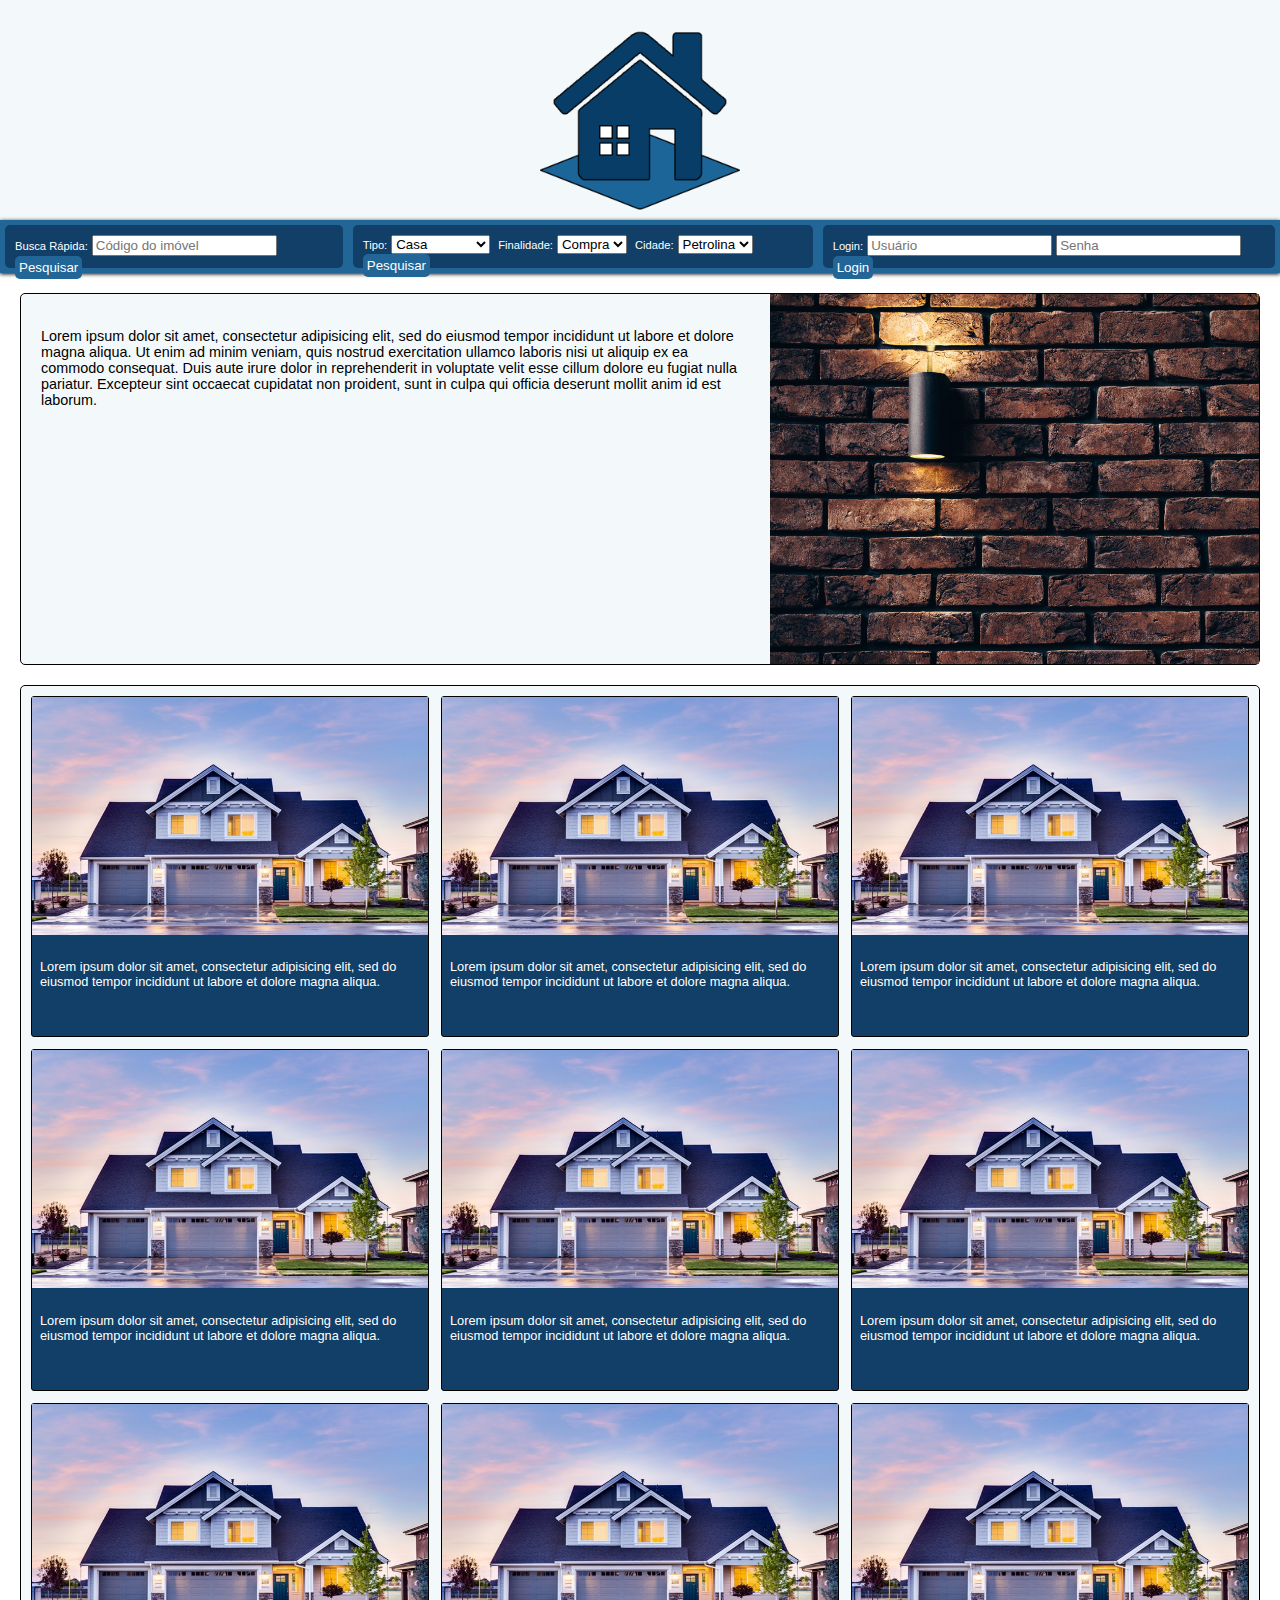
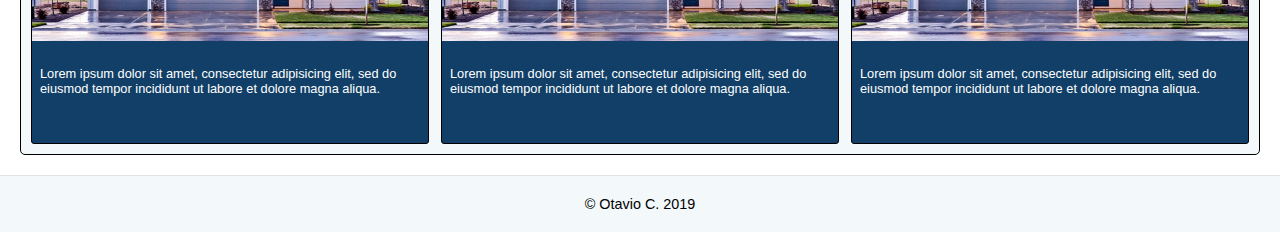
==== index.html @ b0381f6a "commit inicial" ====
<!DOCTYPE html>
<html>
<head>
	<meta charset="utf-8">
	<meta name="viewport" content=width=device-width>
	<link rel="stylesheet" type="text/css" href="style.css">
	<title>Site Imobiliária</title>
</head>
<body>
	<header>
		<div class="container_top">
			<img src="img/houseLogo.png">
		</div>
		<div class="container_mid">
			<form action="" method="POST">
				<label>Busca Rápida:</label>
				<input class="notbtn" type="text" name="busca" placeholder="Código do imóvel">
				<input class="formbtn" type="submit" name="submit" value="Pesquisar">
			</form>
			<form class="nodisplay" action="" method="POST">
				<label>Tipo:</label>
				<select name="tipo_imovel"">
					<option value="casa">Casa</option>
					<option value="terreno">Terreno</option>
					<option value="apartamento">Apartamento</option>
					<option value="comercial">Comercial</option>
				</select>
				<label>Finalidade:</label>
				<select name="finalidade">
					<option value="compra">Compra</option>
					<option value="venda">Venda</option>
				</select>
				<label>Cidade:</label>
				<select name="cidade">
					<option value="petrolina">Petrolina</option>
					<option value="juazeiro">Juazeiro</option>
					<input class="formbtn" type="submit" name="submit_2" value="Pesquisar">
				</select>
			</form>
			<form action="" method="POST">
				<label>Login:</label>
				<input class="notbtn" type="text" name="usuario" placeholder="Usuário">
				<input class="notbtn" type="password" name="senha" placeholder="Senha">
				<input class="formbtn" type="submit" name="submit_3" value="Login">
			</form>
		</div>
	</header>

	<section>
		<div class="flex">
			<div class="newsleft">
				<p>Lorem ipsum dolor sit amet, consectetur adipisicing elit, sed do eiusmod
				tempor incididunt ut labore et dolore magna aliqua. Ut enim ad minim veniam,
				quis nostrud exercitation ullamco laboris nisi ut aliquip ex ea commodo
				consequat. Duis aute irure dolor in reprehenderit in voluptate velit esse
				cillum dolore eu fugiat nulla pariatur. Excepteur sint occaecat cupidatat non
				proident, sunt in culpa qui officia deserunt mollit anim id est laborum.</p>
			</div>
			<div class="newsright">
				<img src="img/brickwall.jpg">
			</div>
		</div>
	</section>

	<section>
		<div class="grid">
			<div class="item1 bordergrid">
				<img src="img/house1.jpg">
				<p>Lorem ipsum dolor sit amet, consectetur adipisicing elit, sed do eiusmod
				tempor incididunt ut labore et dolore magna aliqua.</p>	
			</div>
			<div class="item2 bordergrid">
				<img src="img/house1.jpg">
				<p>Lorem ipsum dolor sit amet, consectetur adipisicing elit, sed do eiusmod
				tempor incididunt ut labore et dolore magna aliqua.</p>
			</div>
			<div class="item3 bordergrid">
				<img src="img/house1.jpg">
				<p>Lorem ipsum dolor sit amet, consectetur adipisicing elit, sed do eiusmod
				tempor incididunt ut labore et dolore magna aliqua.</p>
			</div>
			<div class="item4 bordergrid">
				<img src="img/house1.jpg">
				<p>Lorem ipsum dolor sit amet, consectetur adipisicing elit, sed do eiusmod
				tempor incididunt ut labore et dolore magna aliqua.</p>
			</div>
			<div class="item5 bordergrid">
				<img src="img/house1.jpg">
				<p>Lorem ipsum dolor sit amet, consectetur adipisicing elit, sed do eiusmod
				tempor incididunt ut labore et dolore magna aliqua.</p>
			</div>
			<div class="item6 bordergrid">
				<img src="img/house1.jpg">
				<p>Lorem ipsum dolor sit amet, consectetur adipisicing elit, sed do eiusmod
				tempor incididunt ut labore et dolore magna aliqua.</p>
			</div>
			<div class="item7 bordergrid">
				<img src="img/house1.jpg">
				<p>Lorem ipsum dolor sit amet, consectetur adipisicing elit, sed do eiusmod
				tempor incididunt ut labore et dolore magna aliqua.</p>
			</div>
			<div class="item8 bordergrid">
				<img src="img/house1.jpg">
				<p>Lorem ipsum dolor sit amet, consectetur adipisicing elit, sed do eiusmod
				tempor incididunt ut labore et dolore magna aliqua.</p>
			</div>
			<div class="item9 bordergrid">
				<img src="img/house1.jpg">
				<p>Lorem ipsum dolor sit amet, consectetur adipisicing elit, sed do eiusmod
				tempor incididunt ut labore et dolore magna aliqua.</p>
			</div>
		</div>
	</section>

	<footer>
		<p>&copy; Otavio C. 2019</p>		
	</footer>
</body>
</html>
---- style.css ----
body{
	margin: 0;
}

/*GLOBAIS*/

h2{
	font-family: Verdana, sans-serif;
	margin: 0;
}

label{
	font-family: Verdana, sans-serif;
	font-size: 0.7rem;
}

p{
	font-family: Verdana, sans-serif;
	font-size: 0.9rem;
}

/*HEADER*/

header{
	margin: auto;
}

header h2{
	padding: 32px 70px;
}

.formbtn{
	background-color: #226597;
	color: white;
	border: none;
	border-radius: 5px;
	padding: 4px;
	transition-duration: 0.2s;
}

.formbtn:hover{
	background-color: #87c0cd;
	color: white;	
}

.container_top{
	display: flex;
	width: 100%;
	height: 220px;
	background-color: #f3f9fb;
}

.container_top img{
	height: 200px;
	width: 200px;
	margin: auto;
}

.container_mid{
	width: 100%;
	display: flex;
	justify-content: space-evenly;
	height: 3.3rem;	
	background-color: #226597;
	color: white;
	box-shadow: 0 1px 4px black;
}

.container_mid form{
	margin: 5px;
	padding: 10px;
	background-color: #113f67;
	border-radius: 5px;
}

.container_mid select{
	margin-right: 4px;
}

/*SECTION*/

section{
	margin: 20px;
	border: 1px solid black;
	border-radius: 5px;
	background: #f3f9fb;
}

section .newsleft{
	padding: 20px;
}

section img{
	width: 100%;
	height: 100%;
}

/*FLEX*/

.flex{
	display: flex;
}

/*GRID*/

.grid{
	display: grid;
	justify-items: center;
	margin: 10px;
	grid-column-gap: 12px;
	grid-row-gap: 12px;
}

.grid img{
	height: 70%;
	width: 100%;
}

.grid p{
	padding: 8px;
	font-size: 0.8rem;
}

.item1{
	grid-row-start: 1;
	grid-row-end: 1;
	grid-column-start: 1;
	grid-column-end: 1;
}

.item2{
	grid-row-start: 1;
	grid-row-end: 1;
	grid-column-start: 2;
	grid-column-end: 2;
}

.item3{
	grid-row-start: 1;
	grid-row-end: 1;
	grid-column-start: 3;
	grid-column-end: 3;
}

.bordergrid{
	border: 1px solid black;
	border-radius: 3px;
	color: white;
	background: #113f67;
}

/*FOOTER*/

footer{
	text-align: center;
	border-top: 1px #e0e2e5 solid;
	background: #f3f9fb;
}

footer p{
	margin: 0;
	padding: 20px 0;
}

/*MEDIA QUERY*/

@media(max-width: 1199px){
	.container_mid{
		flex-direction: column;
		height: auto;
		font-weight: bold;
	}

	.container_mid label{
		text-align: center;
		display: block;
	}

	.container_mid select{
		width: 100%;
	}

	.container_mid input.notbtn{
		margin-top: 5px;
		text-align: center;
		display: block;
		margin-right: auto;
		margin-left: auto;
		width: 68%;
	}

	.formbtn{
		display: block;
		margin-top: 5px;
		margin-right: auto;
		margin-left: auto;
		width: 70%;
	}

	.flex{
		flex-direction: column-reverse;
	}

	section img{
		height: 100%;
	}

	.nodisplay{
		display: none;
	}
}

@media(max-width: 768px){
	.container_top{
		height: 180px;
	}

	.container_top img{
    	height: 150px;
    	width: 150px;
    	margin: auto;
	}	

	.item1{
		grid-row-start: 1;
		grid-row-end: 1;
		grid-column-start: 1;
		grid-column-end: 1;
	}

	.item2{
		grid-row-start: 2;
		grid-row-end: 2;
		grid-column-start: 1;
		grid-column-end: 1;
	}

	.item3{
		grid-row-start: 3;
		grid-row-end: 3;
		grid-column-start: 1;
		grid-column-end: 1;
	}

	.item4,.item5,.item6,
	.item7,.item8,.item9{
		display: none;
	}	
}
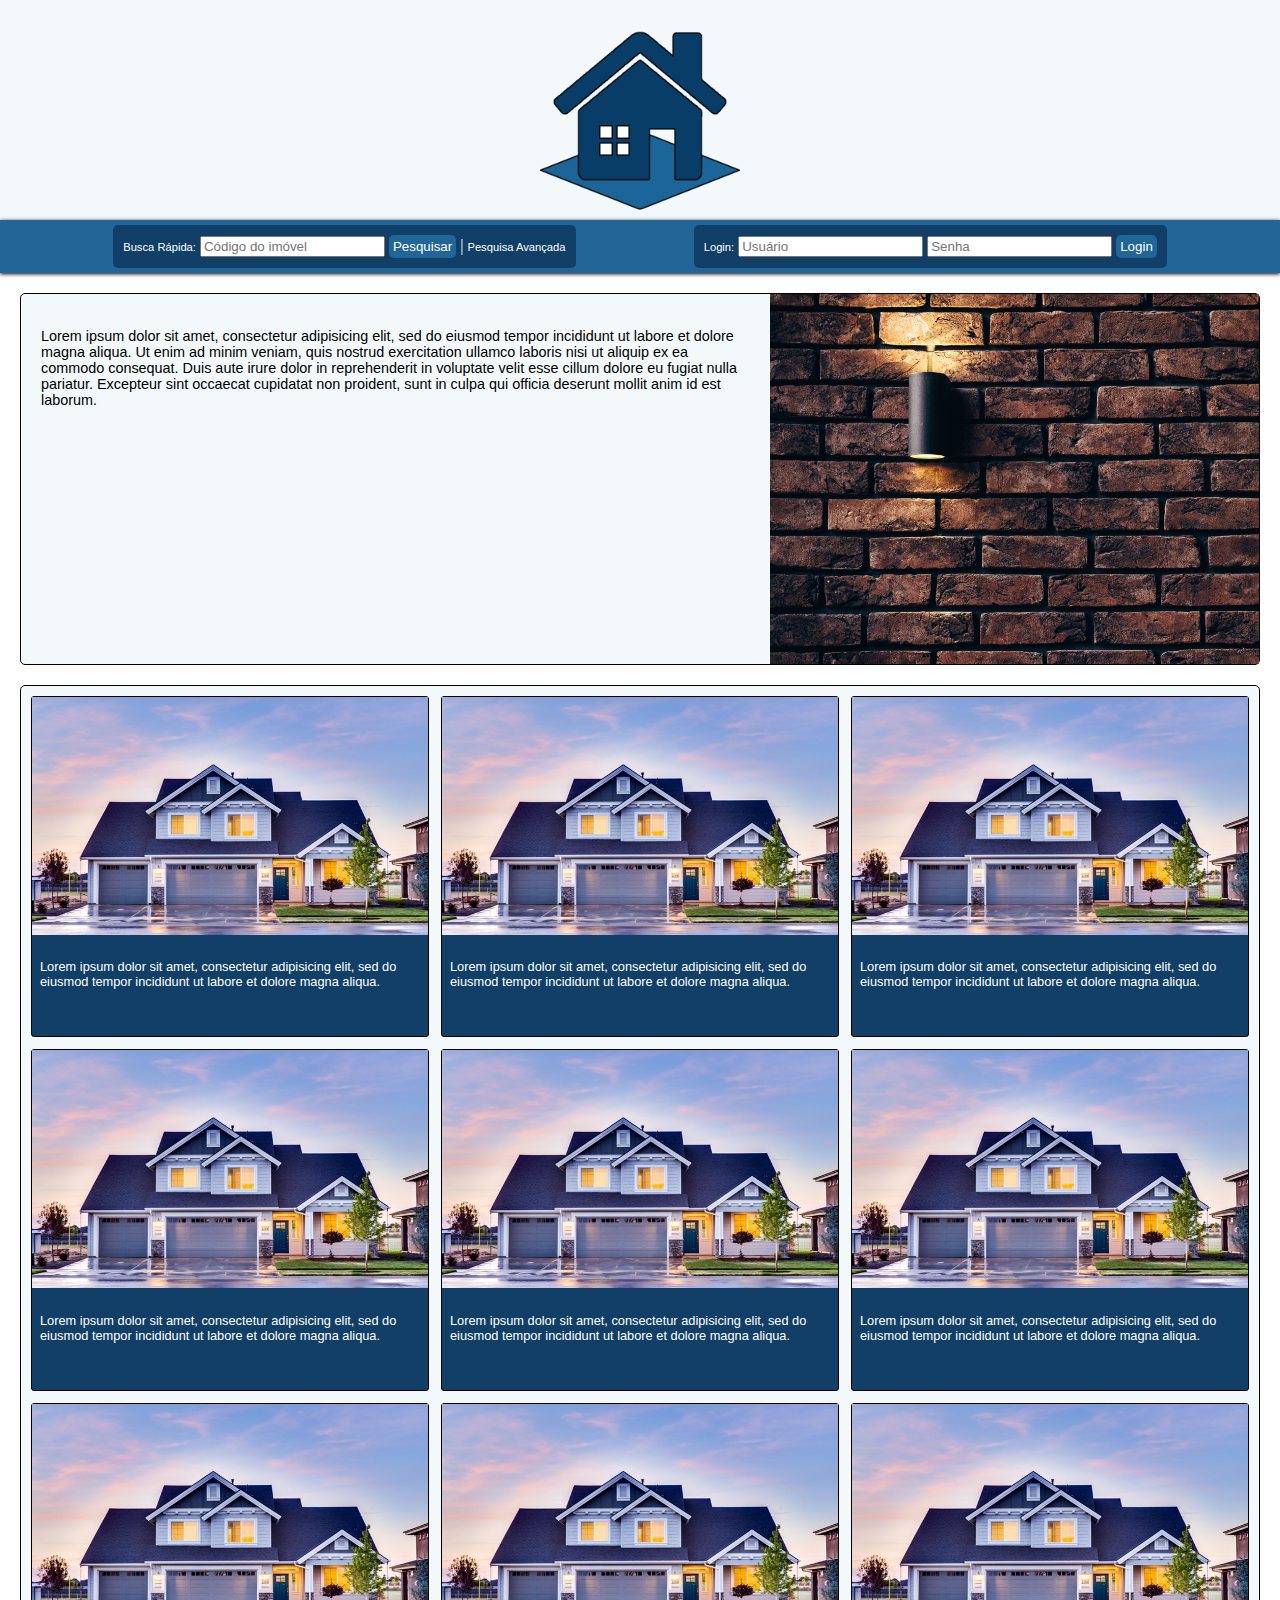
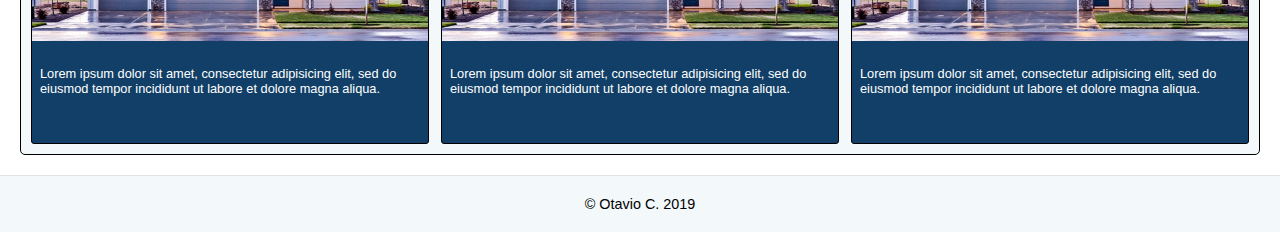
==== commit fcef8804: "adicionado menu dropdown 'pesquisa avançada'" ====
--- a/index.html
+++ b/index.html
@@ -16,27 +16,33 @@
 				<label>Busca Rápida:</label>
 				<input class="notbtn" type="text" name="busca" placeholder="Código do imóvel">
 				<input class="formbtn" type="submit" name="submit" value="Pesquisar">
-			</form>
-			<form class="nodisplay" action="" method="POST">
-				<label>Tipo:</label>
-				<select name="tipo_imovel"">
-					<option value="casa">Casa</option>
-					<option value="terreno">Terreno</option>
-					<option value="apartamento">Apartamento</option>
-					<option value="comercial">Comercial</option>
-				</select>
-				<label>Finalidade:</label>
-				<select name="finalidade">
-					<option value="compra">Compra</option>
-					<option value="venda">Venda</option>
-				</select>
-				<label>Cidade:</label>
-				<select name="cidade">
-					<option value="petrolina">Petrolina</option>
-					<option value="juazeiro">Juazeiro</option>
-					<input class="formbtn" type="submit" name="submit_2" value="Pesquisar">
-				</select>
-			</form>
+				<span class="nodisplay">|</span>
+				<div class="dropdown">
+					<label>Pesquisa Avançada</label>
+					<div class="dropdown-content">
+						<form class="dropdown-content" action="" method="POST">
+							<label>Tipo:</label>
+							<select name="tipo_imovel"">
+								<option value="casa">Casa</option>
+								<option value="terreno">Terreno</option>
+								<option value="apartamento">Apartamento</option>
+								<option value="comercial">Comercial</option>
+							</select>
+						<label>Finalidade:</label>
+						<select name="finalidade">
+							<option value="compra">Compra</option>
+							<option value="venda">Venda</option>
+						</select>
+						<label>Cidade:</label>
+						<select name="cidade">
+							<option value="petrolina">Petrolina</option>
+							<option value="juazeiro">Juazeiro</option>
+						<input class="formbtn" type="submit" name="submit_2" value="Pesquisar">
+						</select>
+						</form>
+					</div>
+				</div>
+			</form>				
 			<form action="" method="POST">
 				<label>Login:</label>
 				<input class="notbtn" type="text" name="usuario" placeholder="Usuário">
--- a/style.css
+++ b/style.css
@@ -17,6 +17,11 @@
 p{
 	font-family: Verdana, sans-serif;
 	font-size: 0.9rem;
+}
+
+.dropdown {
+  position: relative;
+  display: inline-block;
 }
 
 /*HEADER*/
@@ -77,6 +82,27 @@
 	margin-right: 4px;
 }
 
+.dropdown-content {
+  display: none;
+  position: absolute;
+  min-width: 160px;
+  padding: 15px;
+  background-color: #113f67;
+  box-shadow: 0 1px 4px black;
+  border-radius: 5px;
+  z-index: 1;
+}
+
+.dropdown-content select{
+	margin-top: 7px;
+	margin-bottom: 7px;
+}
+
+.dropdown:hover .dropdown-content {
+  display: flex;
+  flex-direction: column;
+}
+
 /*SECTION*/
 
 section{
@@ -165,6 +191,13 @@
 /*MEDIA QUERY*/
 
 @media(max-width: 1199px){
+	.dropdown {
+  		position: relative;
+  		display: block;
+  		text-align: center;
+  		margin-top: 8px;
+	}
+
 	.container_mid{
 		flex-direction: column;
 		height: auto;
@@ -197,6 +230,10 @@
 		width: 70%;
 	}
 
+	.dropdown-content {
+  		position: relative;
+	}
+
 	.flex{
 		flex-direction: column-reverse;
 	}
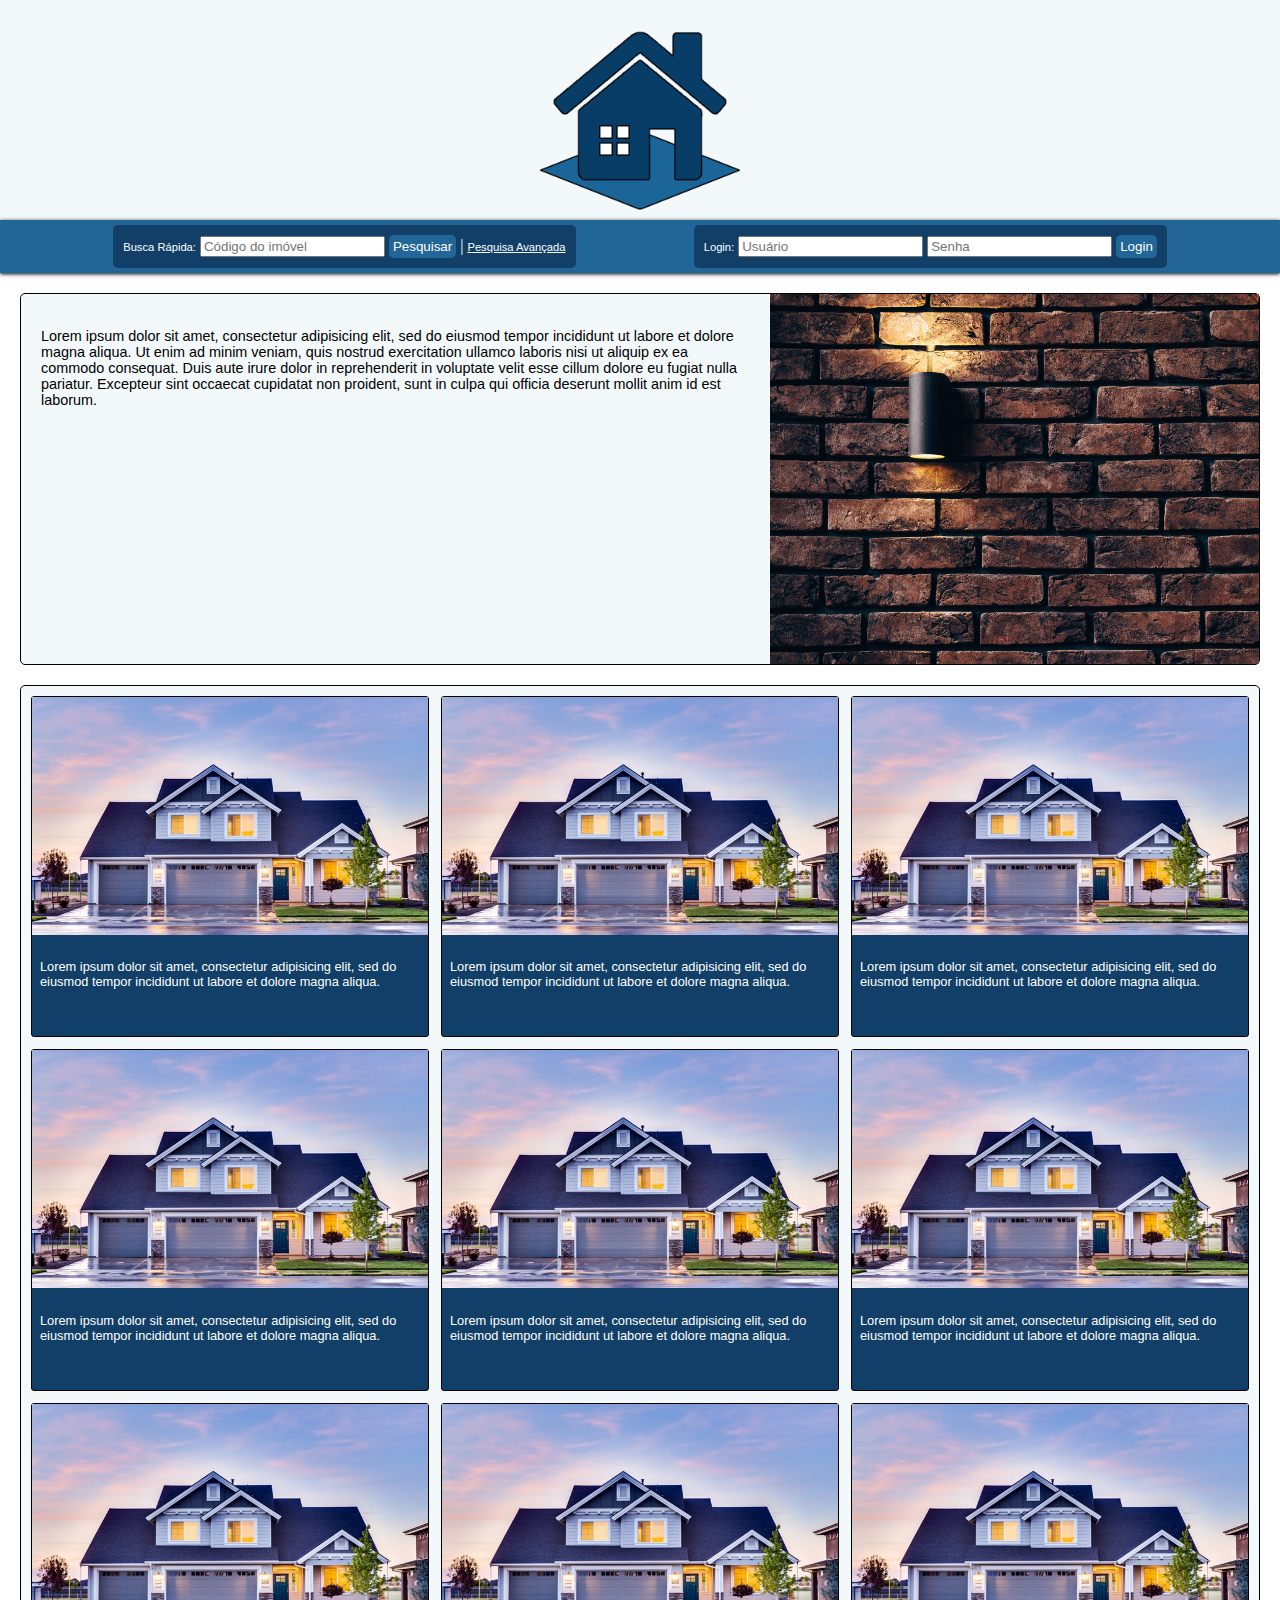
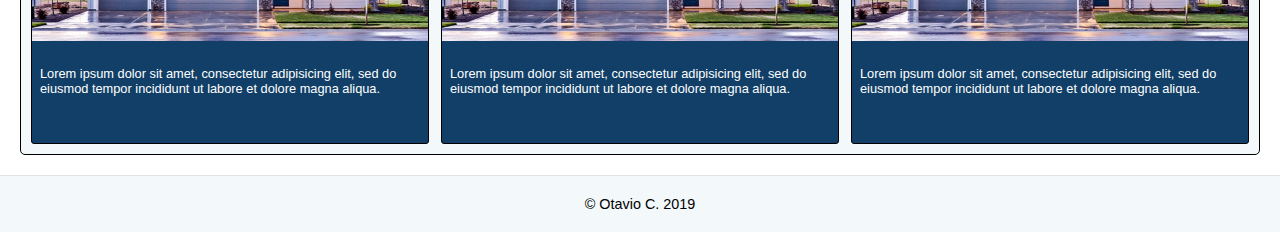
==== commit 9f8718fa: "Add a pagina de cliente WIP" ====
--- a/index.html
+++ b/index.html
@@ -22,7 +22,7 @@
 					<div class="dropdown-content">
 						<form class="dropdown-content" action="" method="POST">
 							<label>Tipo:</label>
-							<select name="tipo_imovel"">
+							<select name="tipo_imovel">
 								<option value="casa">Casa</option>
 								<option value="terreno">Terreno</option>
 								<option value="apartamento">Apartamento</option>
--- a/style.css
+++ b/style.css
@@ -22,6 +22,7 @@
 .dropdown {
   position: relative;
   display: inline-block;
+  text-decoration: underline;
 }
 
 /*HEADER*/
@@ -121,6 +122,20 @@
 	height: 100%;
 }
 
+/*CLIENTE.html*/
+
+section .userimgcontainer{
+	justify-content: center;
+}
+
+section .userimg{
+	border-radius: 8px;
+	width: 200px;
+	height: 200px;
+	margin-top: 20px; 
+	margin-bottom: 20px; 
+}
+
 /*FLEX*/
 
 .flex{
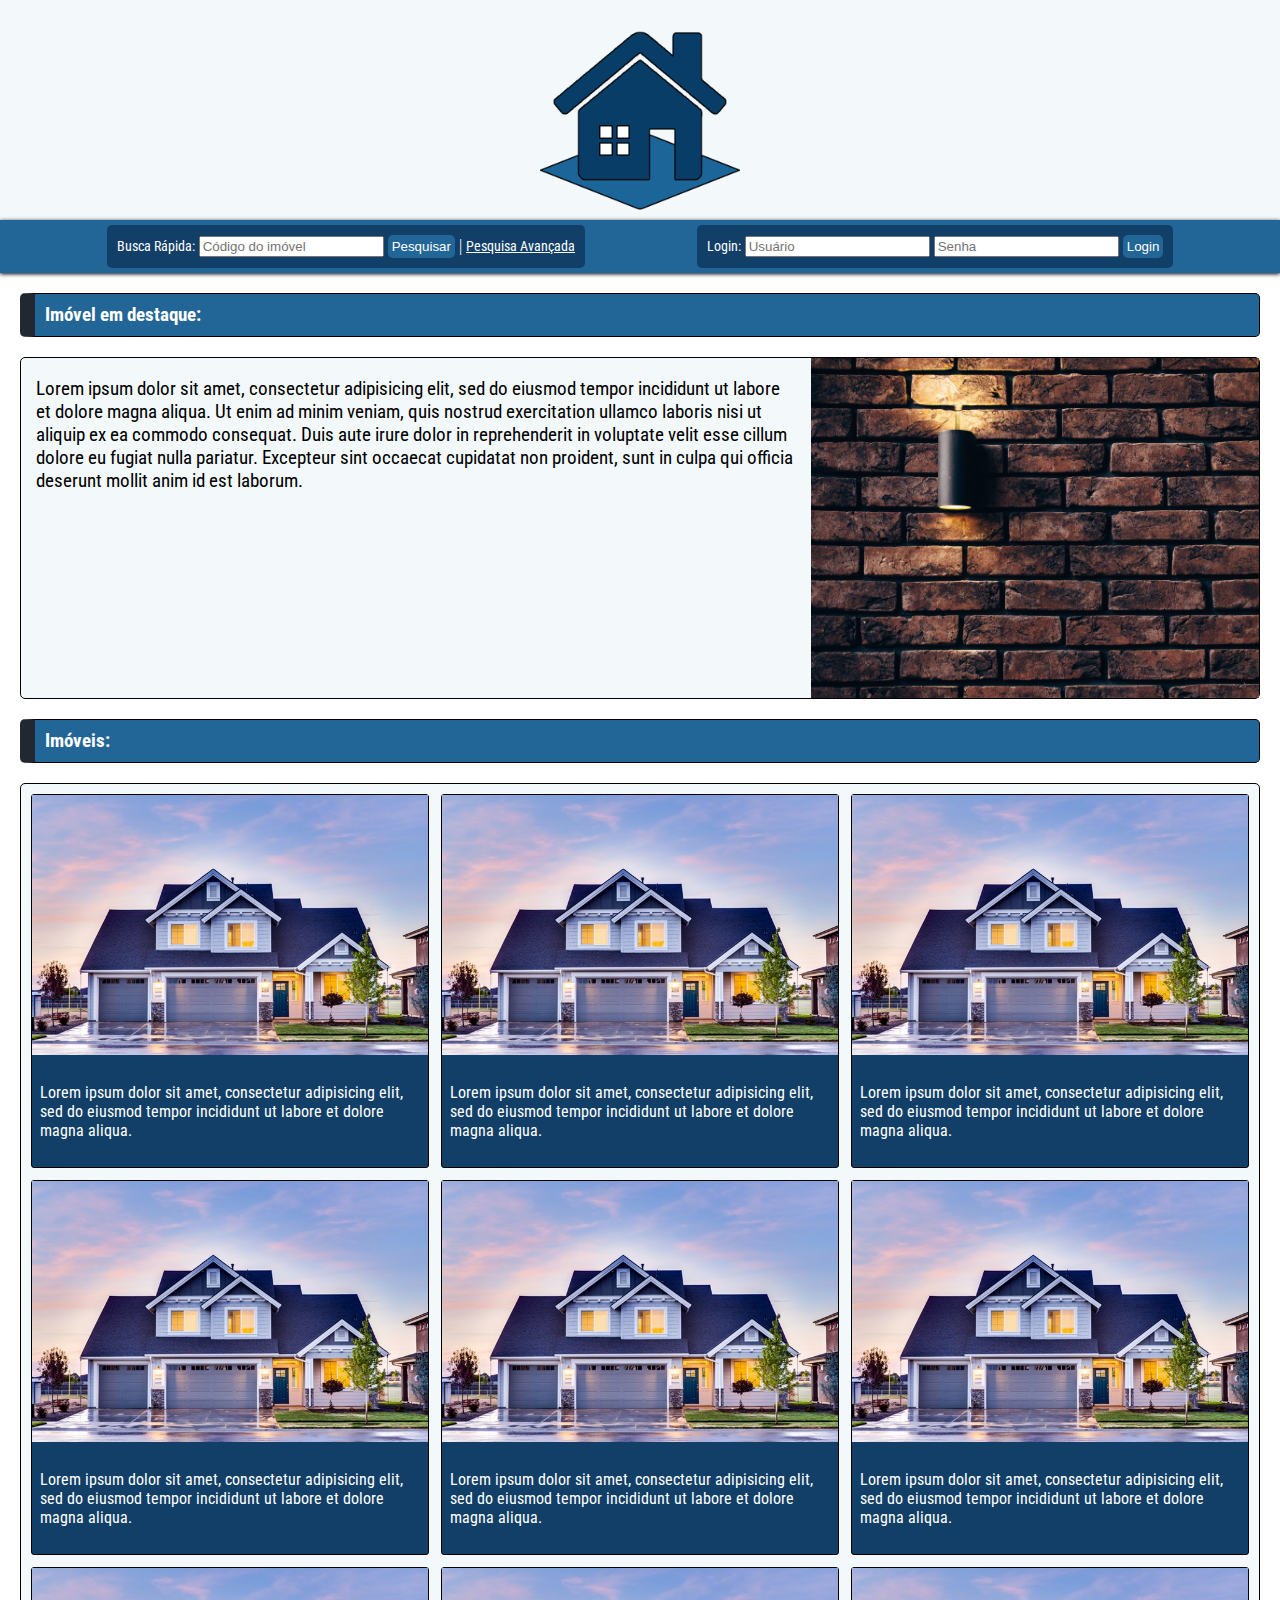
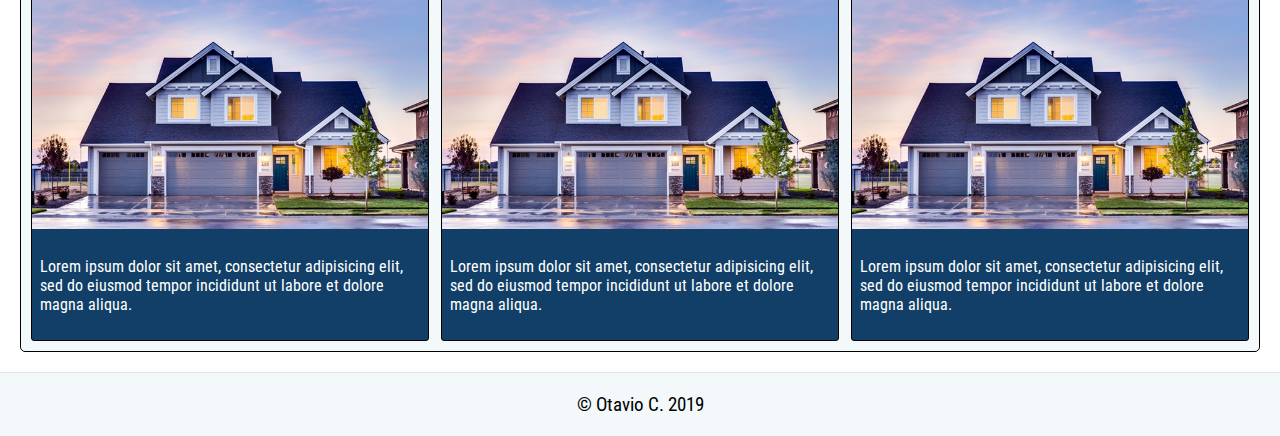
==== commit ecab562e: "add titulos as sections e mudança de font-family" ====
--- a/index.html
+++ b/index.html
@@ -4,6 +4,7 @@
 	<meta charset="utf-8">
 	<meta name="viewport" content=width=device-width>
 	<link rel="stylesheet" type="text/css" href="style.css">
+	<link href="https://fonts.googleapis.com/css?family=Anton|Roboto+Condensed" rel="stylesheet"> 
 	<title>Site Imobiliária</title>
 </head>
 <body>
@@ -52,6 +53,12 @@
 		</div>
 	</header>
 
+	<section class="cont_leftborder">
+		<div class="container_title">
+			<h3>Imóvel em destaque:</h3>
+		</div>
+	</section>	
+
 	<section>
 		<div class="flex">
 			<div class="newsleft">
@@ -65,6 +72,12 @@
 			<div class="newsright">
 				<img src="img/brickwall.jpg">
 			</div>
+		</div>
+	</section>
+
+	<section class="cont_leftborder">
+		<div class="container_title">
+			<h3>Imóveis:</h3>
 		</div>
 	</section>
 
--- a/style.css
+++ b/style.css
@@ -4,19 +4,19 @@
 
 /*GLOBAIS*/
 
-h2{
-	font-family: Verdana, sans-serif;
+h2,h3,h4{
+	font-family: 'Roboto Condensed', sans-serif;
 	margin: 0;
 }
 
 label{
-	font-family: Verdana, sans-serif;
-	font-size: 0.7rem;
+	font-family: 'Roboto Condensed', sans-serif;
+	font-size: 0.9rem;
 }
 
 p{
-	font-family: Verdana, sans-serif;
-	font-size: 0.9rem;
+	font-family: 'Roboto Condensed', sans-serif;
+	font-size: 1.2rem;
 }
 
 .dropdown {
@@ -114,7 +114,8 @@
 }
 
 section .newsleft{
-	padding: 20px;
+	padding-left: 15px;
+	padding-right: 15px;
 }
 
 section img{
@@ -122,18 +123,15 @@
 	height: 100%;
 }
 
-/*CLIENTE.html*/
-
-section .userimgcontainer{
-	justify-content: center;
-}
-
-section .userimg{
-	border-radius: 8px;
-	width: 200px;
-	height: 200px;
-	margin-top: 20px; 
-	margin-bottom: 20px; 
+.cont_leftborder{
+	border-left: 15px #222831 solid;
+	background-color: #226597;	
+}
+
+.container_title{
+	margin: 10px;
+	font-family: 'Anton', sans-serif;	
+	color: white;	
 }
 
 /*FLEX*/
@@ -159,7 +157,7 @@
 
 .grid p{
 	padding: 8px;
-	font-size: 0.8rem;
+	font-size: 1rem;
 }
 
 .item1{
@@ -188,6 +186,92 @@
 	border-radius: 3px;
 	color: white;
 	background: #113f67;
+}
+
+/*CLIENTE.html*/
+
+.grid .userimg{
+	display: block;
+	border-radius: 8px;
+	width: 200px;
+	height: 200px;
+	margin-top: 20px; 
+	margin-bottom: 20px; 
+}
+
+.grid a{
+	display: block;
+	text-align: center;
+}
+
+.grid .userprofile_r{
+	padding-left: 10px;
+	padding-right: 12px;
+	grid-column-start: 3;
+	grid-row-start: 1;
+}
+
+.grid .userprofile_c{
+	border-left: 1px solid black;
+	border-right: 1px solid black;
+	padding-top: 15px;
+	padding-left: 20px;
+	padding-right: 400px;
+	grid-column-start: 2;
+	grid-row-start: 1;
+}
+
+.userprofile_c .datacliente h4,p,a,img{
+	display: inline-block;
+}
+
+.userprofile_c .datacliente a{
+	display: inline-block;
+	margin: 2px;
+	padding: 8px;
+}
+
+.userprofile_c .datacliente img{
+	display: inline-block;
+}
+
+.userprofile_c .datacliente p{
+	margin: 2px;
+}
+
+.grid .userprofile_l{
+	padding-left: 12px;
+	padding-right: 10px;
+	grid-column-start: 1;
+	grid-row-start: 1;
+}
+
+.grid .dashimg{
+	border: 1px solid black;
+	border-radius: 4px;
+	width: 50px;
+	height: 50px;
+}
+
+.userprofile_l .dashtop{
+	align-self: end;
+	grid-column-start: 2;
+	grid-row-start: 1;	
+}
+
+.userprofile_l .dash1{
+	grid-column-start: 1;
+	grid-row-start: 2;
+}
+
+.userprofile_l .dash2{
+	grid-column-start: 2;
+	grid-row-start: 2;
+}
+
+.userprofile_l .dash3{
+	grid-column-start: 3;
+	grid-row-start: 2;
 }
 
 /*FOOTER*/
@@ -260,6 +344,12 @@
 	.nodisplay{
 		display: none;
 	}
+
+	/*CLIENTE.html*/
+
+	.grid .userprofile_c{
+		padding-right: 20px;
+	}
 }
 
 @media(max-width: 768px){
@@ -297,5 +387,24 @@
 	.item4,.item5,.item6,
 	.item7,.item8,.item9{
 		display: none;
-	}	
+	}
+
+	/*CLIENTE.html*/
+
+	.grid .userprofile_r{
+		grid-column-start: 1;
+		grid-row-start: 1;
+	}
+
+	.grid .userprofile_c{
+		grid-column-start: 1;
+		grid-row-start: 2;
+		padding-right: 20px;
+		border: 0;
+	}
+
+	.grid .userprofile_l{
+		grid-column-start: 1;
+		grid-row-start: 3;
+	}
 }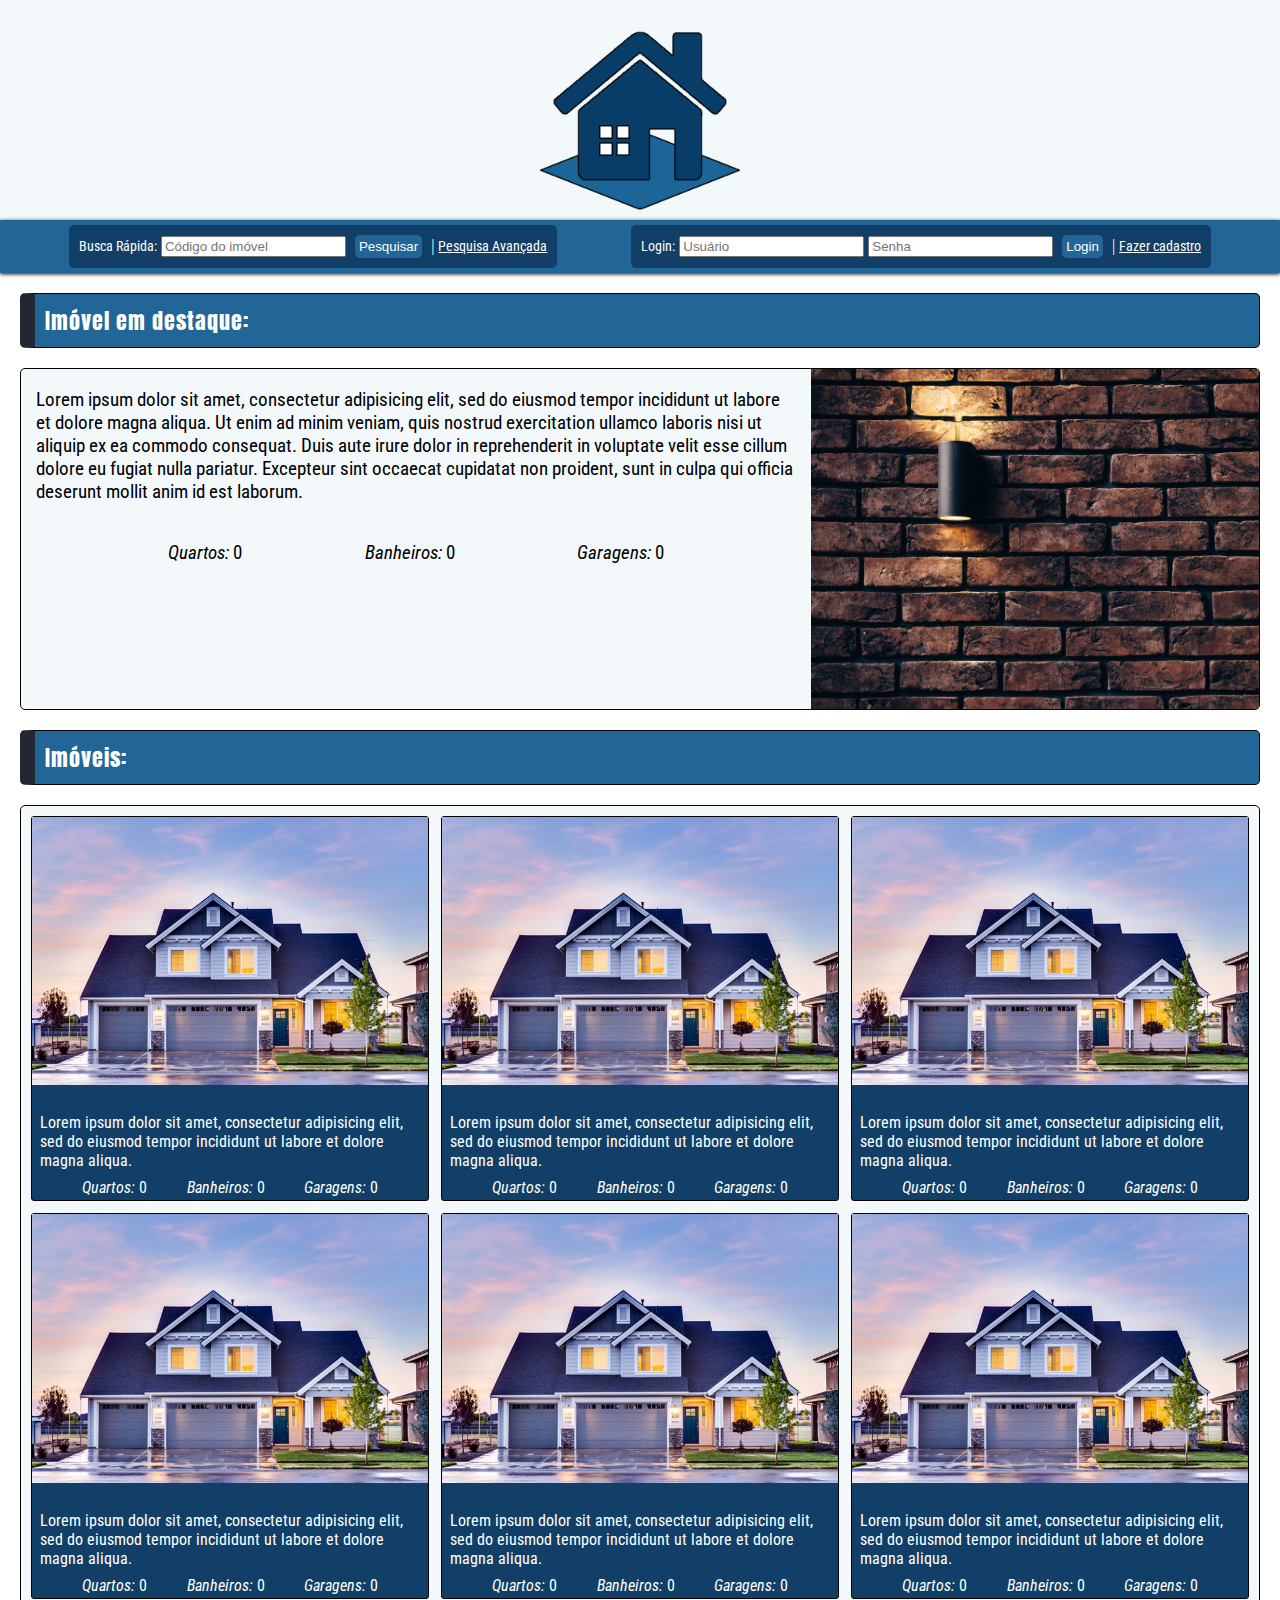
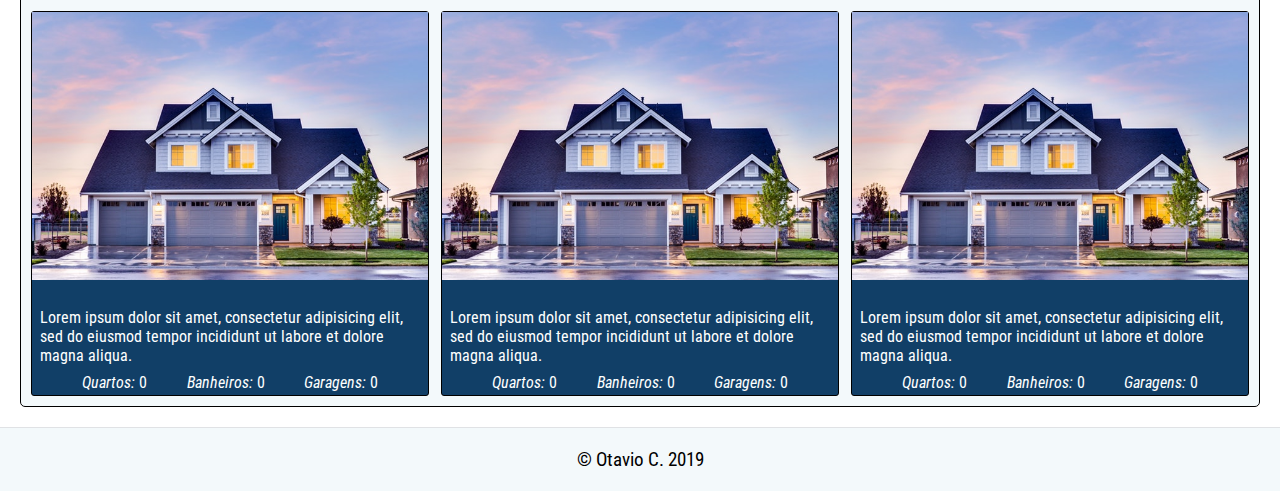
==== commit 97145983: "Close #11" ====
--- a/index.html
+++ b/index.html
@@ -4,22 +4,23 @@
 	<meta charset="utf-8">
 	<meta name="viewport" content=width=device-width>
 	<link rel="stylesheet" type="text/css" href="style.css">
-	<link href="https://fonts.googleapis.com/css?family=Anton|Roboto+Condensed" rel="stylesheet"> 
+	<link href="https://fonts.googleapis.com/css?family=Anton|Roboto+Condensed" rel="stylesheet">
+	<link rel="stylesheet" href="https://use.fontawesome.com/releases/v5.8.2/css/all.css" integrity="sha384-oS3vJWv+0UjzBfQzYUhtDYW+Pj2yciDJxpsK1OYPAYjqT085Qq/1cq5FLXAZQ7Ay" crossorigin="anonymous"> 
 	<title>Site Imobiliária</title>
 </head>
 <body>
 	<header>
 		<div class="container_top">
-			<img src="img/houseLogo.png">
+			<a href="index.html"><img src="img/houseLogo.png"></a>
 		</div>
 		<div class="container_mid">
 			<form action="" method="POST">
-				<label>Busca Rápida:</label>
+				<label><i class="fas fa-search"></i> Busca Rápida:</label>
 				<input class="notbtn" type="text" name="busca" placeholder="Código do imóvel">
 				<input class="formbtn" type="submit" name="submit" value="Pesquisar">
 				<span class="nodisplay">|</span>
 				<div class="dropdown">
-					<label>Pesquisa Avançada</label>
+					<label><i class="fas fa-search-plus"></i> Pesquisa Avançada</label>
 					<div class="dropdown-content">
 						<form class="dropdown-content" action="" method="POST">
 							<label>Tipo:</label>
@@ -45,10 +46,12 @@
 				</div>
 			</form>				
 			<form action="" method="POST">
-				<label>Login:</label>
+				<label><i class="fas fa-id-badge"></i> Login:</label>
 				<input class="notbtn" type="text" name="usuario" placeholder="Usuário">
 				<input class="notbtn" type="password" name="senha" placeholder="Senha">
 				<input class="formbtn" type="submit" name="submit_3" value="Login">
+				<span class="nodisplay">|</span>
+				<label><a href="cad_cliente.html"><i class="fas fa-sign-in-alt"></i> Fazer cadastro</a></label>
 			</form>
 		</div>
 	</header>
@@ -68,6 +71,20 @@
 				consequat. Duis aute irure dolor in reprehenderit in voluptate velit esse
 				cillum dolore eu fugiat nulla pariatur. Excepteur sint occaecat cupidatat non
 				proident, sunt in culpa qui officia deserunt mollit anim id est laborum.</p>
+				<div class="iconbox flex_center">
+					<div>
+						<i class="fas fa-bed"> <p>Quartos:</p></i>
+						<p>0</p>
+					</div>
+					<div>
+						<i class="fas fa-toilet"> <p>Banheiros:</p></i>
+						<p>0</p>
+					</div>
+					<div>
+						<i class="fas fa-car"> <p>Garagens:</p></i>
+						<p>0</p>
+					</div>
+				</div>
 			</div>
 			<div class="newsright">
 				<img src="img/brickwall.jpg">
@@ -86,47 +103,173 @@
 			<div class="item1 bordergrid">
 				<img src="img/house1.jpg">
 				<p>Lorem ipsum dolor sit amet, consectetur adipisicing elit, sed do eiusmod
-				tempor incididunt ut labore et dolore magna aliqua.</p>	
+				tempor incididunt ut labore et dolore magna aliqua.</p>
+				<div class="iconbox flex_center nodisplay">
+					<div>
+						<i class="fas fa-bed"> <p>Quartos:</p></i>
+						<p>0</p>
+					</div>
+					<div>
+						<i class="fas fa-toilet"> <p>Banheiros:</p></i>
+						<p>0</p>
+					</div>
+					<div>
+						<i class="fas fa-car"> <p>Garagens:</p></i>
+						<p>0</p>
+					</div>
+				</div>	
 			</div>
 			<div class="item2 bordergrid">
 				<img src="img/house1.jpg">
 				<p>Lorem ipsum dolor sit amet, consectetur adipisicing elit, sed do eiusmod
 				tempor incididunt ut labore et dolore magna aliqua.</p>
+				<div class="iconbox flex_center nodisplay">
+					<div>
+						<i class="fas fa-bed"> <p>Quartos:</p></i>
+						<p>0</p>
+					</div>
+					<div>
+						<i class="fas fa-toilet"> <p>Banheiros:</p></i>
+						<p>0</p>
+					</div>
+					<div>
+						<i class="fas fa-car"> <p>Garagens:</p></i>
+						<p>0</p>
+					</div>
+				</div>
 			</div>
 			<div class="item3 bordergrid">
 				<img src="img/house1.jpg">
 				<p>Lorem ipsum dolor sit amet, consectetur adipisicing elit, sed do eiusmod
 				tempor incididunt ut labore et dolore magna aliqua.</p>
+				<div class="iconbox flex_center nodisplay">
+					<div>
+						<i class="fas fa-bed"> <p>Quartos:</p></i>
+						<p>0</p>
+					</div>
+					<div>
+						<i class="fas fa-toilet"> <p>Banheiros:</p></i>
+						<p>0</p>
+					</div>
+					<div>
+						<i class="fas fa-car"> <p>Garagens:</p></i>
+						<p>0</p>
+					</div>
+				</div>
 			</div>
 			<div class="item4 bordergrid">
 				<img src="img/house1.jpg">
 				<p>Lorem ipsum dolor sit amet, consectetur adipisicing elit, sed do eiusmod
 				tempor incididunt ut labore et dolore magna aliqua.</p>
+				<div class="iconbox flex_center nodisplay">
+					<div>
+						<i class="fas fa-bed"> <p>Quartos:</p></i>
+						<p>0</p>
+					</div>
+					<div>
+						<i class="fas fa-toilet"> <p>Banheiros:</p></i>
+						<p>0</p>
+					</div>
+					<div>
+						<i class="fas fa-car"> <p>Garagens:</p></i>
+						<p>0</p>
+					</div>
+				</div>
 			</div>
 			<div class="item5 bordergrid">
 				<img src="img/house1.jpg">
 				<p>Lorem ipsum dolor sit amet, consectetur adipisicing elit, sed do eiusmod
 				tempor incididunt ut labore et dolore magna aliqua.</p>
+				<div class="iconbox flex_center nodisplay">
+					<div>
+						<i class="fas fa-bed"> <p>Quartos:</p></i>
+						<p>0</p>
+					</div>
+					<div>
+						<i class="fas fa-toilet"> <p>Banheiros:</p></i>
+						<p>0</p>
+					</div>
+					<div>
+						<i class="fas fa-car"> <p>Garagens:</p></i>
+						<p>0</p>
+					</div>
+				</div>
 			</div>
 			<div class="item6 bordergrid">
 				<img src="img/house1.jpg">
 				<p>Lorem ipsum dolor sit amet, consectetur adipisicing elit, sed do eiusmod
 				tempor incididunt ut labore et dolore magna aliqua.</p>
+				<div class="iconbox flex_center nodisplay">
+					<div>
+						<i class="fas fa-bed"> <p>Quartos:</p></i>
+						<p>0</p>
+					</div>
+					<div>
+						<i class="fas fa-toilet"> <p>Banheiros:</p></i>
+						<p>0</p>
+					</div>
+					<div>
+						<i class="fas fa-car"> <p>Garagens:</p></i>
+						<p>0</p>
+					</div>
+				</div>
 			</div>
 			<div class="item7 bordergrid">
 				<img src="img/house1.jpg">
 				<p>Lorem ipsum dolor sit amet, consectetur adipisicing elit, sed do eiusmod
 				tempor incididunt ut labore et dolore magna aliqua.</p>
+				<div class="iconbox flex_center nodisplay">
+					<div>
+						<i class="fas fa-bed"> <p>Quartos:</p></i>
+						<p>0</p>
+					</div>
+					<div>
+						<i class="fas fa-toilet"> <p>Banheiros:</p></i>
+						<p>0</p>
+					</div>
+					<div>
+						<i class="fas fa-car"> <p>Garagens:</p></i>
+						<p>0</p>
+					</div>
+				</div>
 			</div>
 			<div class="item8 bordergrid">
 				<img src="img/house1.jpg">
 				<p>Lorem ipsum dolor sit amet, consectetur adipisicing elit, sed do eiusmod
 				tempor incididunt ut labore et dolore magna aliqua.</p>
+				<div class="iconbox flex_center nodisplay">
+					<div>
+						<i class="fas fa-bed"> <p>Quartos:</p></i>
+						<p>0</p>
+					</div>
+					<div>
+						<i class="fas fa-toilet"> <p>Banheiros:</p></i>
+						<p>0</p>
+					</div>
+					<div>
+						<i class="fas fa-car"> <p>Garagens:</p></i>
+						<p>0</p>
+					</div>
+				</div>
 			</div>
 			<div class="item9 bordergrid">
 				<img src="img/house1.jpg">
 				<p>Lorem ipsum dolor sit amet, consectetur adipisicing elit, sed do eiusmod
 				tempor incididunt ut labore et dolore magna aliqua.</p>
+				<div class="iconbox flex_center nodisplay">
+					<div>
+						<i class="fas fa-bed"> <p>Quartos:</p></i>
+						<p>0</p>
+					</div>
+					<div>
+						<i class="fas fa-toilet"> <p>Banheiros:</p></i>
+						<p>0</p>
+					</div>
+					<div>
+						<i class="fas fa-car"> <p>Garagens:</p></i>
+						<p>0</p>
+					</div>
+				</div>
 			</div>
 		</div>
 	</section>
--- a/style.css
+++ b/style.css
@@ -19,10 +19,22 @@
 	font-size: 1.2rem;
 }
 
+a:link {
+  color: white;
+}
+
+a:visited {
+  color: white;
+}
+
 .dropdown {
-  position: relative;
-  display: inline-block;
-  text-decoration: underline;
+  	position: relative;
+  	display: inline-block;
+  	text-decoration: underline;
+}
+
+.important_text{
+	color: red;
 }
 
 /*HEADER*/
@@ -41,6 +53,7 @@
 	border: none;
 	border-radius: 5px;
 	padding: 4px;
+	margin: 0px 5px;
 	transition-duration: 0.2s;
 }
 
@@ -49,14 +62,14 @@
 	color: white;	
 }
 
-.container_top{
+.container_top a{
 	display: flex;
 	width: 100%;
 	height: 220px;
 	background-color: #f3f9fb;
 }
 
-.container_top img{
+.container_top a img{
 	height: 200px;
 	width: 200px;
 	margin: auto;
@@ -104,6 +117,24 @@
   flex-direction: column;
 }
 
+/*FLEX*/
+
+.flex{
+	display: flex;
+}
+
+.flex_col{
+	display: flex;
+	flex-direction: column;
+}
+
+.flex_center{
+	display: flex;
+	justify-content: center;
+	align-items: center;	
+	margin: 10px;
+}
+
 /*SECTION*/
 
 section{
@@ -123,6 +154,12 @@
 	height: 100%;
 }
 
+.iconbox{
+ 	justify-content: space-evenly;
+ 	margin-top: 0; 		
+ 	margin-bottom: 0; 		
+}
+
 .cont_leftborder{
 	border-left: 15px #222831 solid;
 	background-color: #226597;	
@@ -130,14 +167,14 @@
 
 .container_title{
 	margin: 10px;
-	font-family: 'Anton', sans-serif;	
+	font-size: 1.2rem;	
 	color: white;	
 }
 
-/*FLEX*/
-
-.flex{
-	display: flex;
+.container_title h3{
+	letter-spacing: 1px;
+	font-weight: normal;
+	font-family: 'Anton', sans-serif;
 }
 
 /*GRID*/
@@ -156,8 +193,15 @@
 }
 
 .grid p{
-	padding: 8px;
+	padding: 8px 8px 0 8px;
+	margin-bottom: 0;
 	font-size: 1rem;
+}
+
+.grid .iconbox p{
+	padding: 8px 0px;	
+	font-size: 1rem;
+	margin: 0;
 }
 
 .item1{
@@ -274,6 +318,38 @@
 	grid-row-start: 2;
 }
 
+/*CADASTRO*/
+
+.form_cad{
+	padding: 15px 15px;
+}
+
+.form_cad h3{
+	padding: 10px 0px;
+}
+
+.form_cad label{
+	margin: 5px 0px;
+}
+
+.form_cad fieldset{
+	margin: 5px 0px;
+}
+
+.form_cad .inputw{
+	width: 70%;
+}
+
+.form_cad .inputNumberw{
+	width: 10%;
+}
+
+.form_cad .submitbtn{
+	width: 25%;
+	margin: 10px 0px;
+	align-self: center;
+}
+
 /*FOOTER*/
 
 footer{
@@ -329,6 +405,11 @@
 		width: 70%;
 	}
 
+	.flex_center .formbtn{
+		margin-right: 3px;
+		margin-left: 3px;
+	}
+
 	.dropdown-content {
   		position: relative;
 	}
@@ -361,6 +442,10 @@
     	height: 150px;
     	width: 150px;
     	margin: auto;
+	}
+
+	.iconbox{
+		flex-direction: column;
 	}	
 
 	.item1{
@@ -407,4 +492,16 @@
 		grid-column-start: 1;
 		grid-row-start: 3;
 	}
+
+	/*CADASTRO*/
+
+	.form_cad .inputw{
+	width: 100%;
+	}
+
+	.form_cad .submitbtn{
+	width: 50%;
+	margin: 10px 0px;
+	align-self: center;
+	}
 }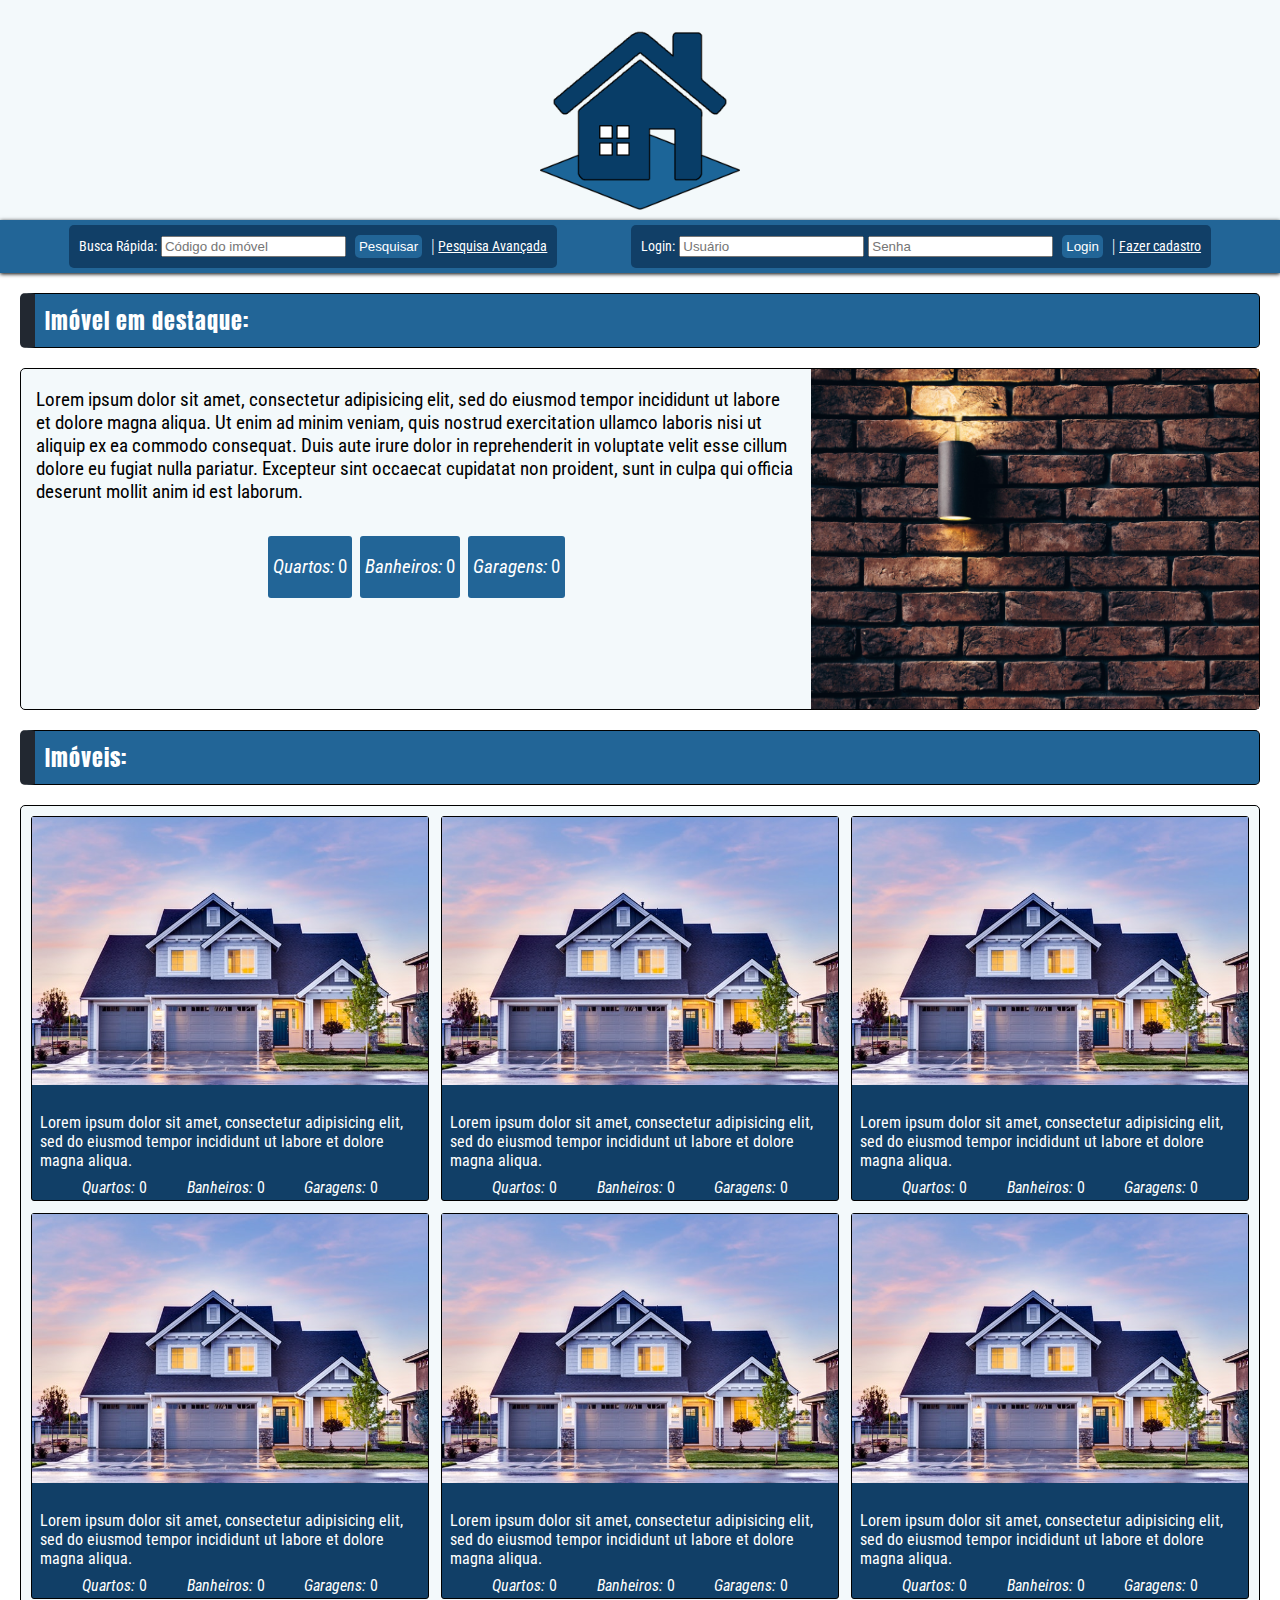
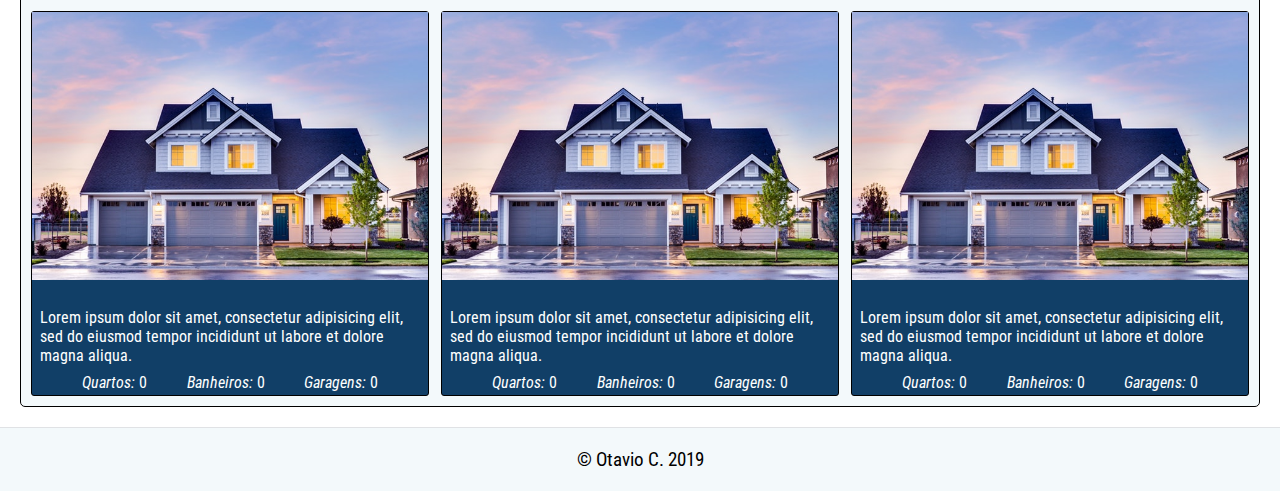
==== commit 1c43d17b: "Close #10" ====
--- a/index.html
+++ b/index.html
@@ -71,16 +71,16 @@
 				consequat. Duis aute irure dolor in reprehenderit in voluptate velit esse
 				cillum dolore eu fugiat nulla pariatur. Excepteur sint occaecat cupidatat non
 				proident, sunt in culpa qui officia deserunt mollit anim id est laborum.</p>
-				<div class="iconbox flex_center">
-					<div>
-						<i class="fas fa-bed"> <p>Quartos:</p></i>
-						<p>0</p>
-					</div>
-					<div>
-						<i class="fas fa-toilet"> <p>Banheiros:</p></i>
-						<p>0</p>
-					</div>
-					<div>
+				<div class="iconbox boxborder flex_center">
+					<div class="boxborder_child">
+						<i class="fas fa-bed"> <p>Quartos:</p></i>
+						<p>0</p>
+					</div>
+					<div class="boxborder_child">
+						<i class="fas fa-toilet"> <p>Banheiros:</p></i>
+						<p>0</p>
+					</div>
+					<div class="boxborder_child">
 						<i class="fas fa-car"> <p>Garagens:</p></i>
 						<p>0</p>
 					</div>
--- a/style.css
+++ b/style.css
@@ -157,7 +157,20 @@
 .iconbox{
  	justify-content: space-evenly;
  	margin-top: 0; 		
- 	margin-bottom: 0; 		
+ 	margin-bottom: 0; 	 	
+}
+
+.boxborder{
+	justify-content: center;
+	margin-top: 10px;
+	color: white;
+}
+
+.boxborder_child{
+	margin: 4px;
+	padding: 0 5px;
+	border-radius: 3px;
+	background-color: #226597;
 }
 
 .cont_leftborder{
@@ -230,6 +243,50 @@
 	border-radius: 3px;
 	color: white;
 	background: #113f67;
+}
+
+/*GRID INFO*/
+
+.grid_info{
+	display: grid;
+	grid-column-gap: 12px;
+}
+
+.grid_info p{
+	margin: 0;	
+}
+
+.info_desc{
+	grid-row-start: 1;
+	grid-column-start: 1;
+}
+
+.info_stat{
+	grid-row-start: 2;
+	grid-row-end: 2;
+	grid-column-start: 1;
+	grid-column-end: 2;
+}
+
+.info_loc{
+	grid-row-start: 3;
+	grid-row-end: 3;
+	grid-column-start: 1;
+	grid-column-end: 2;
+}
+
+.info_outros{
+	grid-row-start: 4;
+	grid-row-end: 4;
+	grid-column-start: 1;
+	grid-column-end: 2;
+}
+
+.info_img{
+	border: 1px solid black;
+	border-radius: 3px;
+	grid-row-start: 1;
+	grid-column-start: 2;
 }
 
 /*CLIENTE.html*/
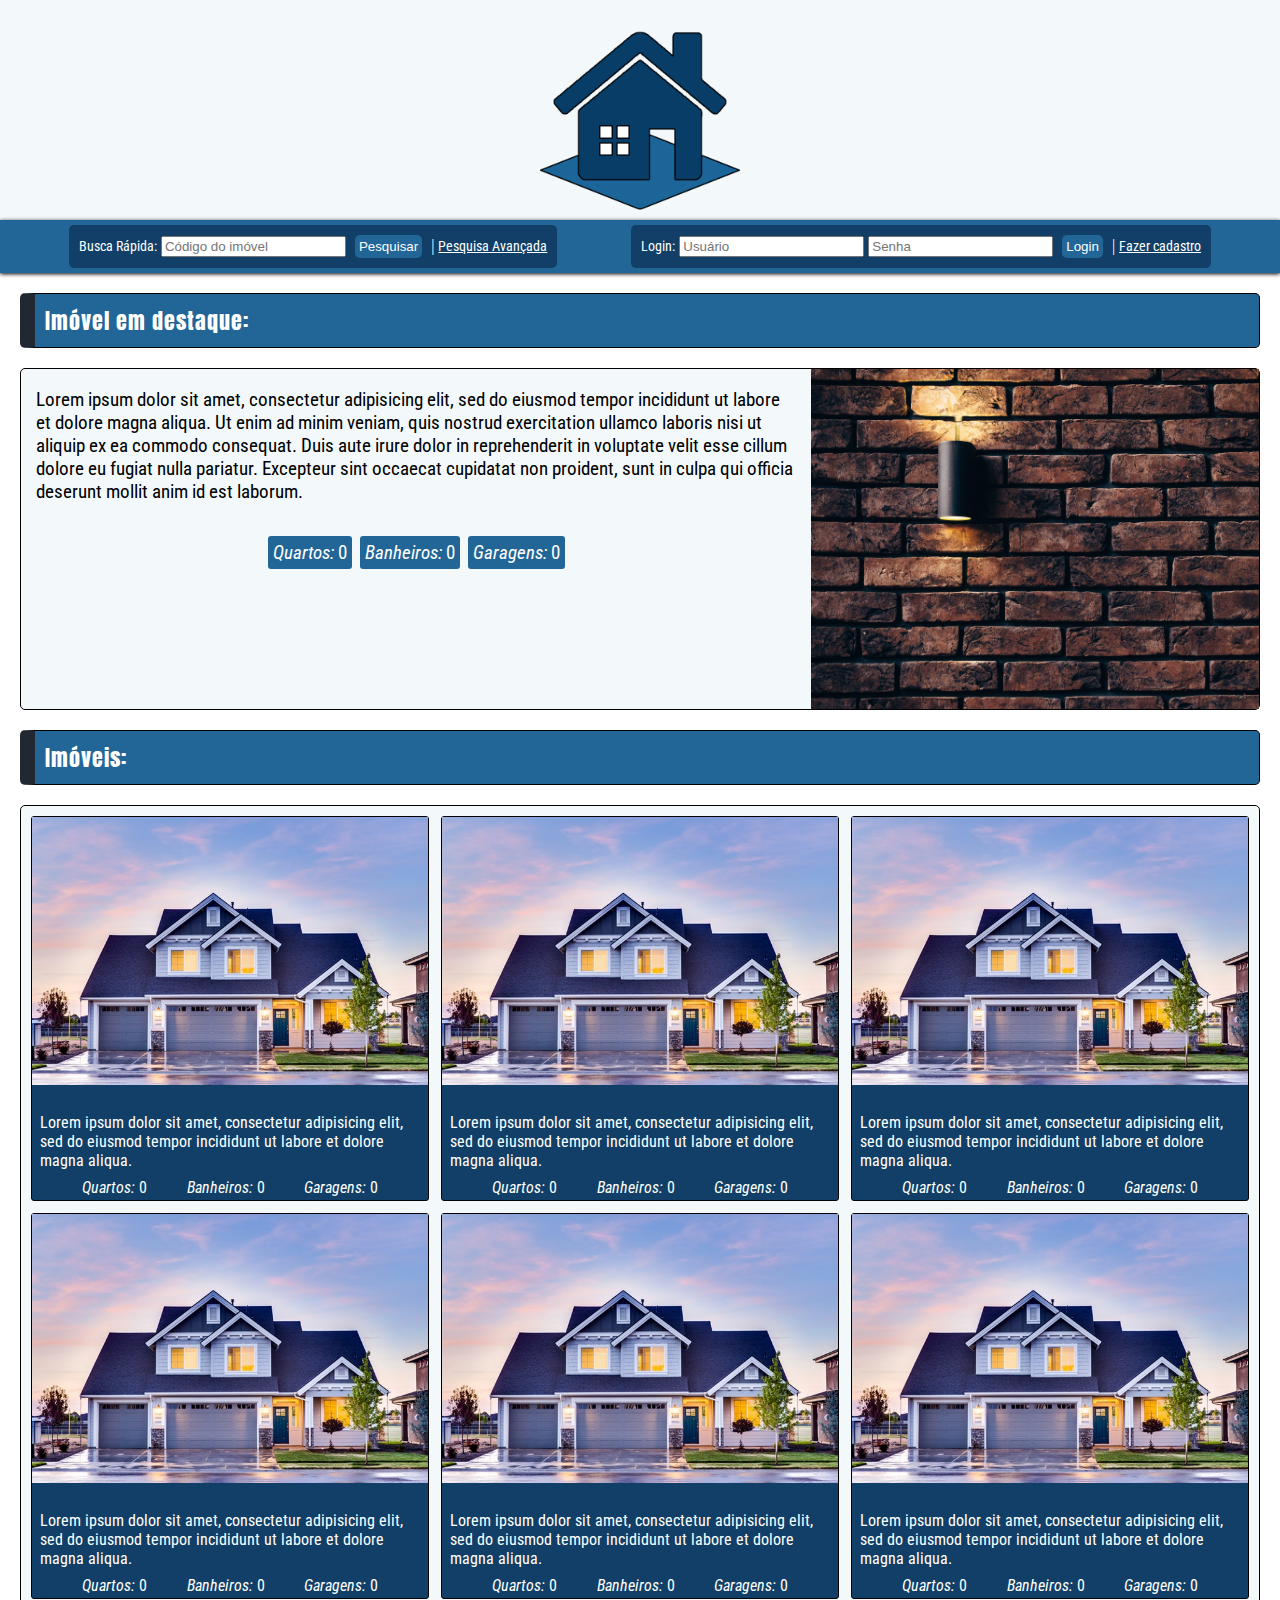
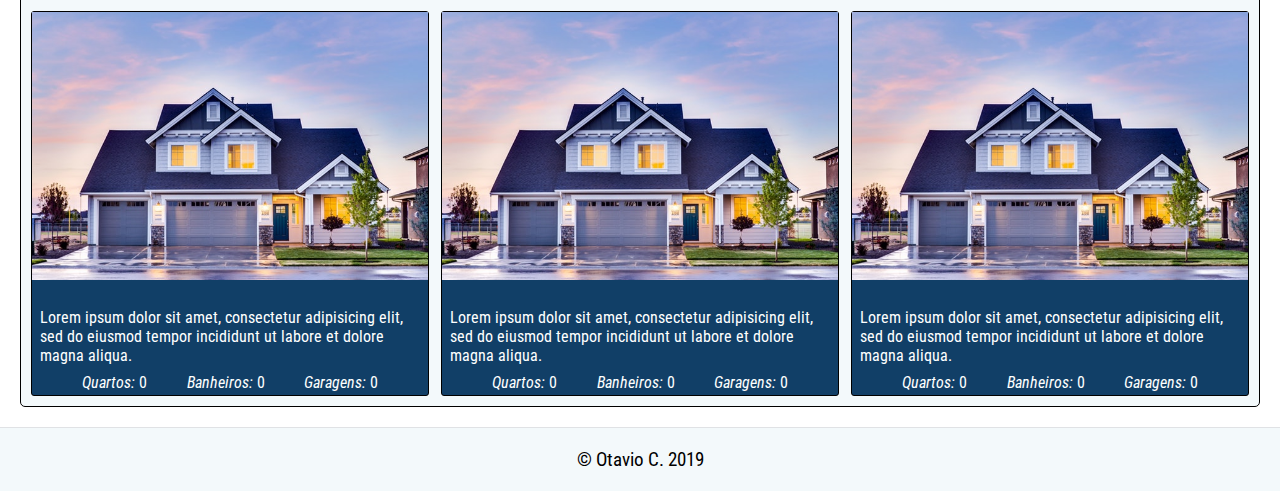
==== commit dc71a686: "Add script.js e checagem de Pessoa Fisica/Juridica no cadastro" ====
--- a/index.html
+++ b/index.html
@@ -5,7 +5,8 @@
 	<meta name="viewport" content=width=device-width>
 	<link rel="stylesheet" type="text/css" href="style.css">
 	<link href="https://fonts.googleapis.com/css?family=Anton|Roboto+Condensed" rel="stylesheet">
-	<link rel="stylesheet" href="https://use.fontawesome.com/releases/v5.8.2/css/all.css" integrity="sha384-oS3vJWv+0UjzBfQzYUhtDYW+Pj2yciDJxpsK1OYPAYjqT085Qq/1cq5FLXAZQ7Ay" crossorigin="anonymous"> 
+	<link rel="stylesheet" href="https://use.fontawesome.com/releases/v5.8.2/css/all.css" integrity="sha384-oS3vJWv+0UjzBfQzYUhtDYW+Pj2yciDJxpsK1OYPAYjqT085Qq/1cq5FLXAZQ7Ay" crossorigin="anonymous">
+	<script type="text/javascript" src="script.js"></script> 
 	<title>Site Imobiliária</title>
 </head>
 <body>
--- a/style.css
+++ b/style.css
@@ -171,6 +171,11 @@
 	padding: 0 5px;
 	border-radius: 3px;
 	background-color: #226597;
+	color: white;
+}
+
+.boxborder_child p{
+	margin: 5px 0;
 }
 
 .cont_leftborder{
@@ -265,21 +270,21 @@
 	grid-row-start: 2;
 	grid-row-end: 2;
 	grid-column-start: 1;
-	grid-column-end: 2;
+	grid-column-end: 1;
 }
 
 .info_loc{
 	grid-row-start: 3;
 	grid-row-end: 3;
 	grid-column-start: 1;
-	grid-column-end: 2;
+	grid-column-end: 1;
 }
 
 .info_outros{
 	grid-row-start: 4;
 	grid-row-end: 4;
 	grid-column-start: 1;
-	grid-column-end: 2;
+	grid-column-end: 1;
 }
 
 .info_img{
@@ -287,6 +292,18 @@
 	border-radius: 3px;
 	grid-row-start: 1;
 	grid-column-start: 2;
+}
+
+.info_action{
+	margin-right: auto;
+	margin-left: auto;
+	margin-top: 20px;
+	grid-row-start: 2;
+	grid-column-start: 2;
+}
+
+.info_action h4{
+	margin-top: 30px;
 }
 
 /*CLIENTE.html*/
@@ -397,6 +414,10 @@
 	width: 70%;
 }
 
+.form_cad .inputradio{
+	width: 2%;
+}
+
 .form_cad .inputNumberw{
 	width: 10%;
 }
@@ -491,9 +512,6 @@
 }
 
 @media(max-width: 768px){
-	.container_top{
-		height: 180px;
-	}
 
 	.container_top img{
     	height: 150px;
@@ -561,4 +579,42 @@
 	margin: 10px 0px;
 	align-self: center;
 	}
+
+	/*GRID INFO*/
+
+	.info_desc{
+		grid-row-start: 3;
+		grid-column-start: 1;
+	}
+
+	.info_stat{
+		grid-row-start: 4;
+		grid-row-end: 4;
+		grid-column-start: 1;
+		grid-column-end: 1;
+	}
+
+	.info_loc{
+		grid-row-start: 5;
+		grid-row-end: 5;
+		grid-column-start: 1;
+		grid-column-end: 1;
+	}
+
+	.info_outros{
+		grid-row-start: 6;
+		grid-row-end: 6;
+		grid-column-start: 1;
+		grid-column-end: 1;
+	}
+
+	.info_img{
+		grid-row-start: 1;
+		grid-column-start: 1;
+	}
+
+	.info_action{
+		grid-row-start: 2;
+		grid-column-start: 1;
+	}
 }